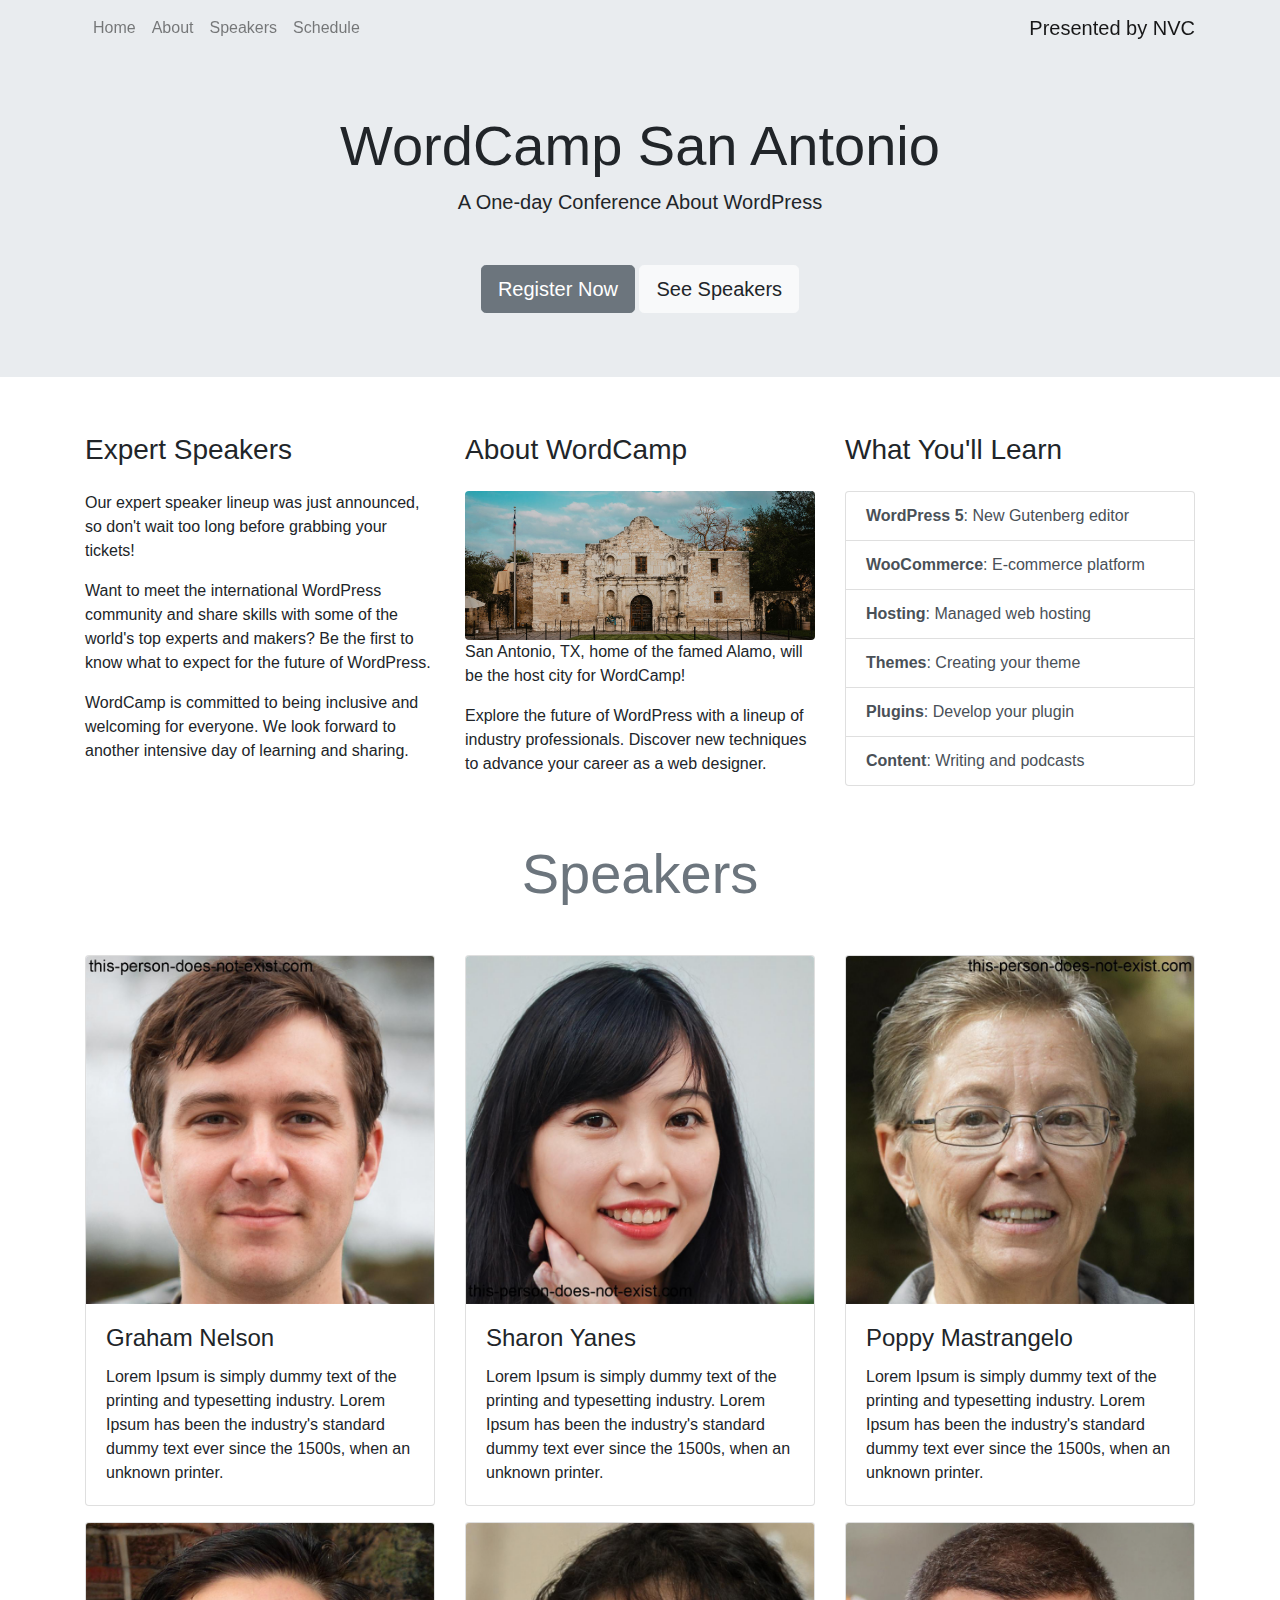
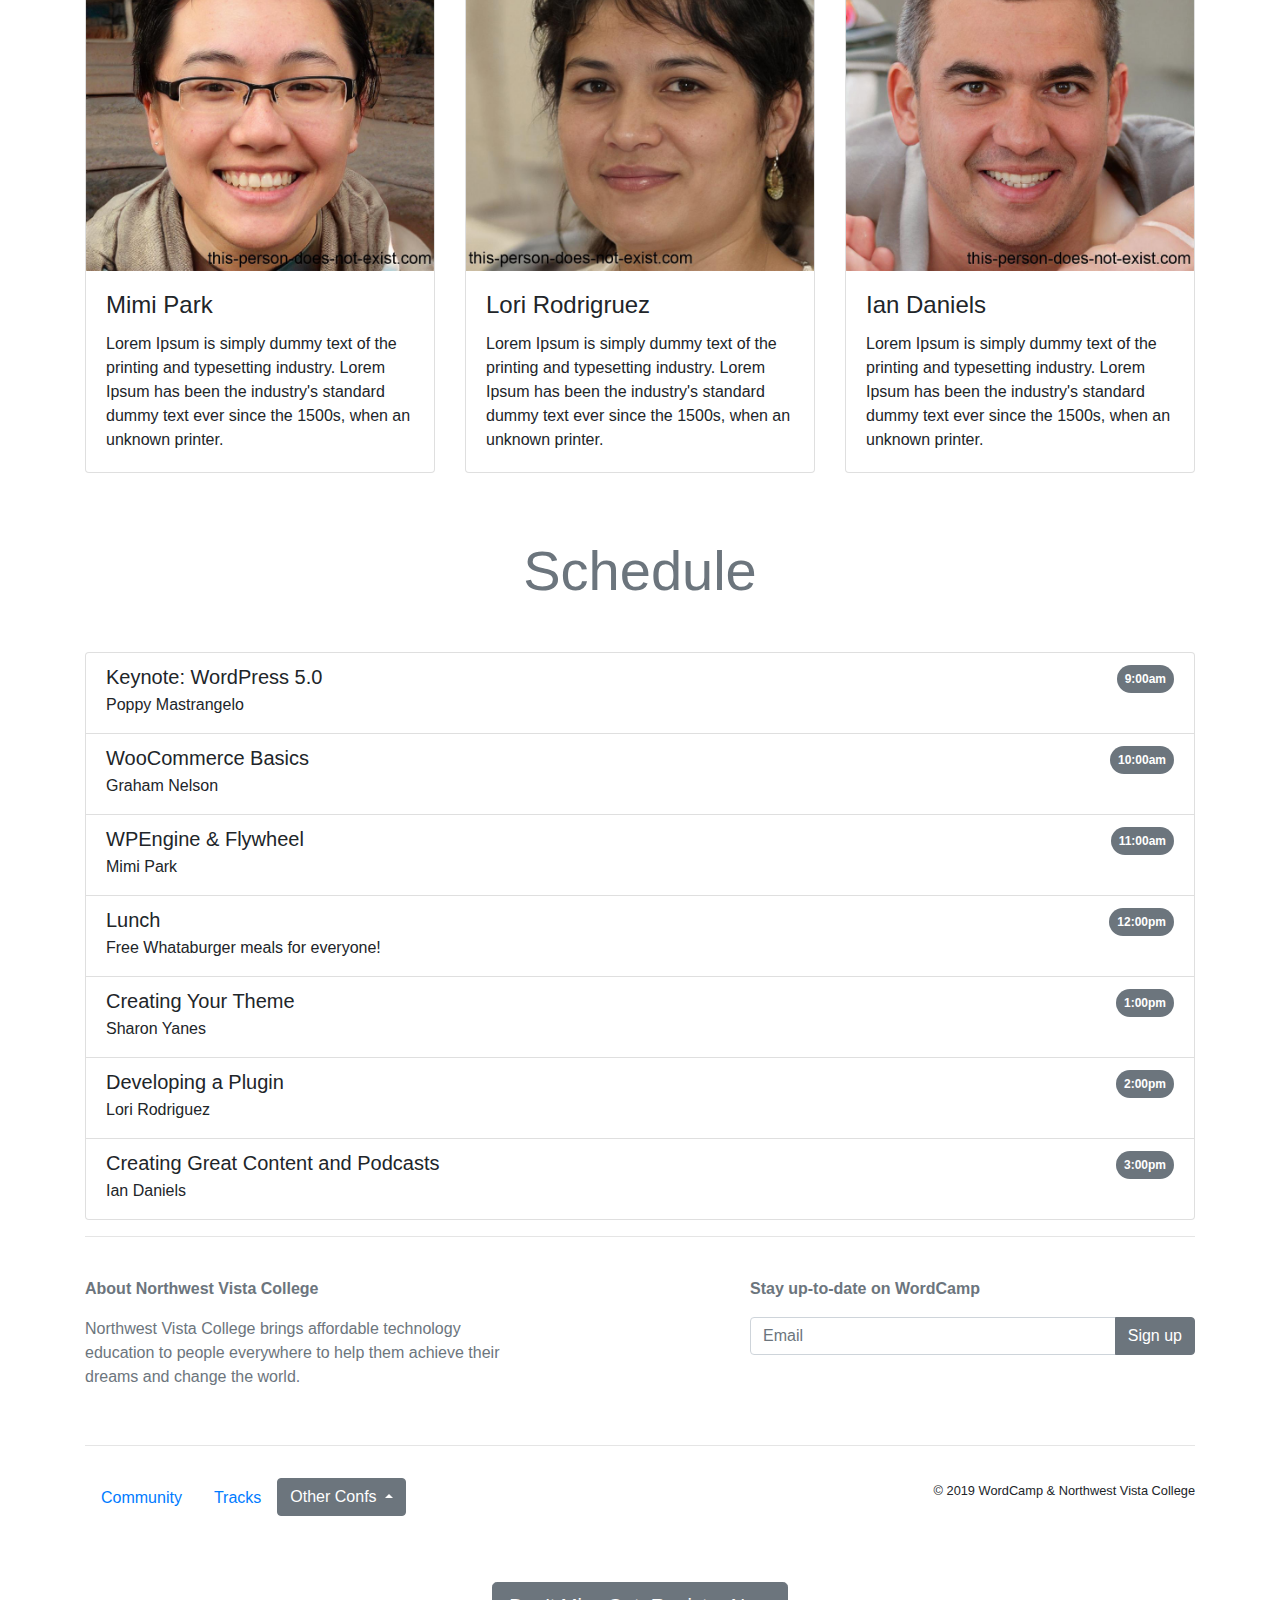
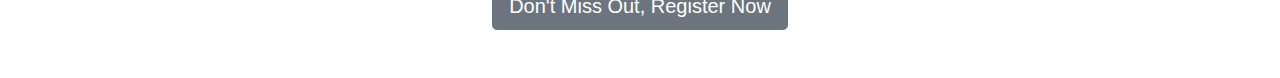
==== index.html @ 1f7ac47f "schedule" ====
<!doctype html>
<html lang="en">
	<head>
		<!-- Required meta tags B) -->
		<meta charset="utf-8">
		<meta name="viewport" content="width=device-width, initial-scale=1, shrink-to-fit=no">

		<!-- Bootstrap CSS -->
		<link rel="stylesheet" href="https://cdn.jsdelivr.net/npm/bootstrap@4.3.1/dist/css/bootstrap.min.css" integrity="sha384-ggOyR0iXCbMQv3Xipma34MD+dH/1fQ784/j6cY/iJTQUOhcWr7x9JvoRxT2MZw1T" crossorigin="anonymous">

		<!-- title :3 -->  
		<title>WordCamp San Antonio</title>
	</head>

	<body>
		<!-- navbar start -->
		<nav class="navbar navbar-expand-lg navbar-light fixed-top">
			<div class="container">
				<a class="navbar-brand order-1 mr-0" href="#" target="_blank">Presented by NVC</a>
				<button class="navbar-toggler" type="button" data-toggle="collapse" data-target="#navbarSupportedContent" aria-controls="navbarSupportedContent" aria-expanded="false" aria-label="Toggle navigation">
				<span class="navbar-toggler-icon"></span>
				</button>
				<div class="collapse navbar-collapse" id="navbarSupportedContent">
					<ul class="navbar-nav mr-auto">
						<li class="nav-item">
						<a class="nav-link" href="#home">Home <span class="sr-only">(current)</span></a>
						</li>
						<li class="nav-item">
						<a class="nav-link" href="#about">About</a>
						</li>
						<li class="nav-item">
						<a class="nav-link" href="#speakers">Speakers</a>
						</li>
						<li class="nav-item">
						<a class="nav-link" href="#schedule">Schedule</a>
						</li>
					</ul>
				</div>
			</div>
		</nav>
		<!-- navbar end -->
		
		<!-- jumbotron start -->
		<div class="jumbotron jumbotron-fluid">
			<div class="container text-sm-center pt-5">
				<h1 class="display-4">WordCamp San Antonio</h1>
				<p class="lead">A One-day Conference About WordPress</p>
				<div class="mt-5">
					<button type="button" class="btn btn-secondary btn-lg">Register Now</button>
					<a class="btn btn-light btn-lg" href="#speakers">See Speakers</a>
				</div>
			</div>
		</div>
		<!-- jumbotron end -->

		<div class="container pt-4">

			<!-- about start -->
			<div class="row">
				<div class="col-lg order-lg-2">
					<h3 class="mb-4">About WordCamp</h3>
					<img class="img-fluid rounded" src="resources/sanantonio.jpg" alt="Photo of the Alamo in San Antonio, TX">
					<p>San Antonio, TX, home of the famed Alamo, will be the host city for WordCamp!</p>
					<p>Explore the future of WordPress with a lineup of industry professionals. Discover new techniques to advance your career as a web designer.</p>
				</div>
				<div class="col-lg order-lg-1">
					<h3 class="mb-4">Expert Speakers</h3>
					<p>Our expert speaker lineup was just announced, so don't wait too long before grabbing your tickets!</p>
					<p>Want to meet the international WordPress community and share skills with some of the world's top experts and makers? Be the first to know what to expect for the future of WordPress.</p>
					<p>WordCamp is committed to being inclusive and welcoming for everyone. We look forward to another intensive day of learning and sharing.</p>
				</div>
				<div class="col-lg order-3">
					<h3 class="mb-4">What You'll Learn</h3>
					<div class="list-group">
						<a href="#" class="list-group-item list-group-item-action"><strong>WordPress 5</strong>: New Gutenberg editor</a>
						<a href="#" class="list-group-item list-group-item-action"><strong>WooCommerce</strong>: E-commerce platform</a>
						<a href="#" class="list-group-item list-group-item-action"><strong>Hosting</strong>: Managed web hosting</a>
						<a href="#" class="list-group-item list-group-item-action"><strong>Themes</strong>: Creating your theme</a>
						<a href="#" class="list-group-item list-group-item-action"><strong>Plugins</strong>: Develop your plugin</a>
						<a href="#" class="list-group-item list-group-item-action"><strong>Content</strong>: Writing and podcasts</a>
					</div>
				</div>
			</div>
			<!-- about end -->

			<!-- speakers start -->
			<h2 class="display-4 text-center my-5 text-muted">Speakers</h2>
			<div class="row">
				<div class="col-md-6 col-lg-4">
					<div class="card mb-3">
						<img class="card-img-top" src="resources/speaker1.png" alt="Speaker Name">
						<div class="card-body">
						<h4 class="card-title">Graham Nelson</h4>
						<p class="card-text">Lorem Ipsum is simply dummy text of the printing and typesetting industry. Lorem Ipsum has been the industry's standard dummy text ever since the 1500s, when an unknown printer.</p>
						</div>
					</div>
				</div>
				<div class="col-md-6 col-lg-4">
					<div class="card mb-3">
						<img class="card-img-top" src="resources/speaker2.png" alt="Speaker Name">
						<div class="card-body">
						<h4 class="card-title">Sharon Yanes</h4>
						<p class="card-text">Lorem Ipsum is simply dummy text of the printing and typesetting industry. Lorem Ipsum has been the industry's standard dummy text ever since the 1500s, when an unknown printer.</p>
						</div>
					</div>
				</div>
				<div class="col-md-6 col-lg-4">
					<div class="card mb-3">
						<img class="card-img-top" src="resources/speaker3.png" alt="Speaker Name">
						<div class="card-body">
						<h4 class="card-title">Poppy Mastrangelo</h4>
						<p class="card-text">Lorem Ipsum is simply dummy text of the printing and typesetting industry. Lorem Ipsum has been the industry's standard dummy text ever since the 1500s, when an unknown printer.</p>
						</div>
					</div>
				</div>
				<div class="col-md-6 col-lg-4">
					<div class="card mb-3">
						<img class="card-img-top" src="resources/speaker4.png" alt="Speaker Name">
						<div class="card-body">
						<h4 class="card-title">Mimi Park</h4>
						<p class="card-text">Lorem Ipsum is simply dummy text of the printing and typesetting industry. Lorem Ipsum has been the industry's standard dummy text ever since the 1500s, when an unknown printer.</p>
						</div>
					</div>
				</div>
				<div class="col-md-6 col-lg-4">
					<div class="card mb-3">
						<img class="card-img-top" src="resources/speaker5.png" alt="Speaker Name">
						<div class="card-body">
						<h4 class="card-title">Lori Rodrigruez</h4>
						<p class="card-text">Lorem Ipsum is simply dummy text of the printing and typesetting industry. Lorem Ipsum has been the industry's standard dummy text ever since the 1500s, when an unknown printer.</p>
						</div>
					</div>
				</div>
				<div class="col-md-6 col-lg-4">
					<div class="card mb-3">
					  <img class="card-img-top" src="resources/speaker6.png" alt="Speaker Name">
						<div class="card-body">
						<h4 class="card-title">Ian Daniels</h4>
						<p class="card-text">Lorem Ipsum is simply dummy text of the printing and typesetting industry. Lorem Ipsum has been the industry's standard dummy text ever since the 1500s, when an unknown printer.</p>
					  </div>
					</div>
				</div>
			</div>			
			<!-- speakers end -->

			<!-- schedule start-->
			<h2 class="display-4 text-center my-5 text-muted">Schedule</h2>
			<ul class="list-group">
				<li class="list-group-item">
					<div class="d-flex justify-content-between">
						<h5 class="mb-1">Keynote: WordPress 5.0</h5>
						<span class="badge badge-pill badge-secondary p-2">9:00am</span>
					</div>
					<p class="mb-1">Poppy Mastrangelo</p>
				</li>
				<li class="list-group-item">
					<div class="d-flex justify-content-between">
						<h5 class="mb-1">WooCommerce Basics</h5>
						<span class="badge badge-pill badge-secondary p-2">10:00am</span>
					</div>
					<p class="mb-1">Graham Nelson</p>
				</li>
				<li class="list-group-item">
					<div class="d-flex justify-content-between">
						<h5 class="mb-1">WPEngine &amp; Flywheel</h5>
						<span class="badge badge-pill badge-secondary p-2">11:00am</span>
					</div>
					<p class="mb-1">Mimi Park</p>
				</li>
				<li class="list-group-item">
					<div class="d-flex justify-content-between">
						<h5 class="mb-1">Lunch</h5>
						<span class="badge badge-pill badge-secondary p-2">12:00pm</span>
					</div>
					<p class="mb-1">Free Whataburger meals for everyone!</p>
				</li>
				<li class="list-group-item">
					<div class="d-flex justify-content-between">
						<h5 class="mb-1">Creating Your Theme</h5>
						<span class="badge badge-pill badge-secondary p-2">1:00pm</span>
					</div>
					<p class="mb-1">Sharon Yanes</p>
				</li>
				<li class="list-group-item">
					<div class="d-flex justify-content-between">
						<h5 class="mb-1">Developing a Plugin</h5>
						<span class="badge badge-pill badge-secondary p-2">2:00pm</span>
					</div>
					<p class="mb-1">Lori Rodriguez</p>
				</li>
				<li class="list-group-item">
					<div class="d-flex justify-content-between">
						<h5 class="mb-1">Creating Great Content and Podcasts</h5>
						<span class="badge badge-pill badge-secondary p-2">3:00pm</span>
					</div>
					<p class="mb-1">Ian Daniels</p>
				</li>
			</ul>
			<!-- schedule end -->
			
			<!-- signup form start -->
			<hr>
			<div class="row py-4 text-muted">
				<div class="col-md col-xl-5">
					<p><strong>About Northwest Vista College</strong></p>
					<p>Northwest Vista College brings affordable technology education to people everywhere to help them achieve their dreams and change the world.</p>
				</div>
				<div class="col-md col-xl-5 ml-auto">
					<p><strong>Stay up-to-date on WordCamp</strong></p>
					<div class="input-group mb-3">
						<input type="text" class="form-control" placeholder="Email" aria-label="Email" aria-describedby="button-addon2">
						<div class="input-group-append">
						<button class="btn btn-secondary" type="button" id="button-addon2">Sign up</button>
						</div>
					</div>
				</div>
			</div>
			<hr>
			<!-- signup form end -->
			
			<!-- footer start -->
			<div class="row py-3">
				<div class="col-md-7">
					<ul class="nav">
					<li class="nav-item">
					<a class="nav-link" href="#">Community</a>
					</li>
					<li class="nav-item">
					<a class="nav-link" href="#">Tracks</a>
					</li>
					<li class="nav-item">
						<div class="btn-group dropup">
							<button type="button" class="btn btn-secondary dropdown-toggle" data-toggle="dropdown" aria-haspopup="true" aria-expanded="false">
							Other Confs
							</button>
							<div class="dropdown-menu">
							<!-- Dropdown menu links -->
							</div>
						</div>
					</li>
					</ul>
				</div>
				<div class="col-md text-md-right">
				<small>&copy; 2019 WordCamp &amp; Northwest Vista College</small>
				</div>
			</div>
			<!-- footer end -->
			
			<!-- callout button -->
			<button type="button" class="btn btn-secondary btn-lg d-block mx-auto my-5">Don't Miss Out, Register Now</button>
		</div>

		<!-- Optional JavaScript -->
		<!-- jQuery first, then Popper.js, then Bootstrap JS -->
		<script src="https://code.jquery.com/jquery-3.3.1.slim.min.js" integrity="sha384-q8i/X+965DzO0rT7abK41JStQIAqVgRVzpbzo5smXKp4YfRvH+8abtTE1Pi6jizo" crossorigin="anonymous"></script>
		<script src="https://cdn.jsdelivr.net/npm/popper.js@1.14.7/dist/umd/popper.min.js" integrity="sha384-UO2eT0CpHqdSJQ6hJty5KVphtPhzWj9WO1clHTMGa3JDZwrnQq4sF86dIHNDz0W1" crossorigin="anonymous"></script>
		<script src="https://cdn.jsdelivr.net/npm/bootstrap@4.3.1/dist/js/bootstrap.min.js" integrity="sha384-JjSmVgyd0p3pXB1rRibZUAYoIIy6OrQ6VrjIEaFf/nJGzIxFDsf4x0xIM+B07jRM" crossorigin="anonymous"></script>
	</body>
</html>
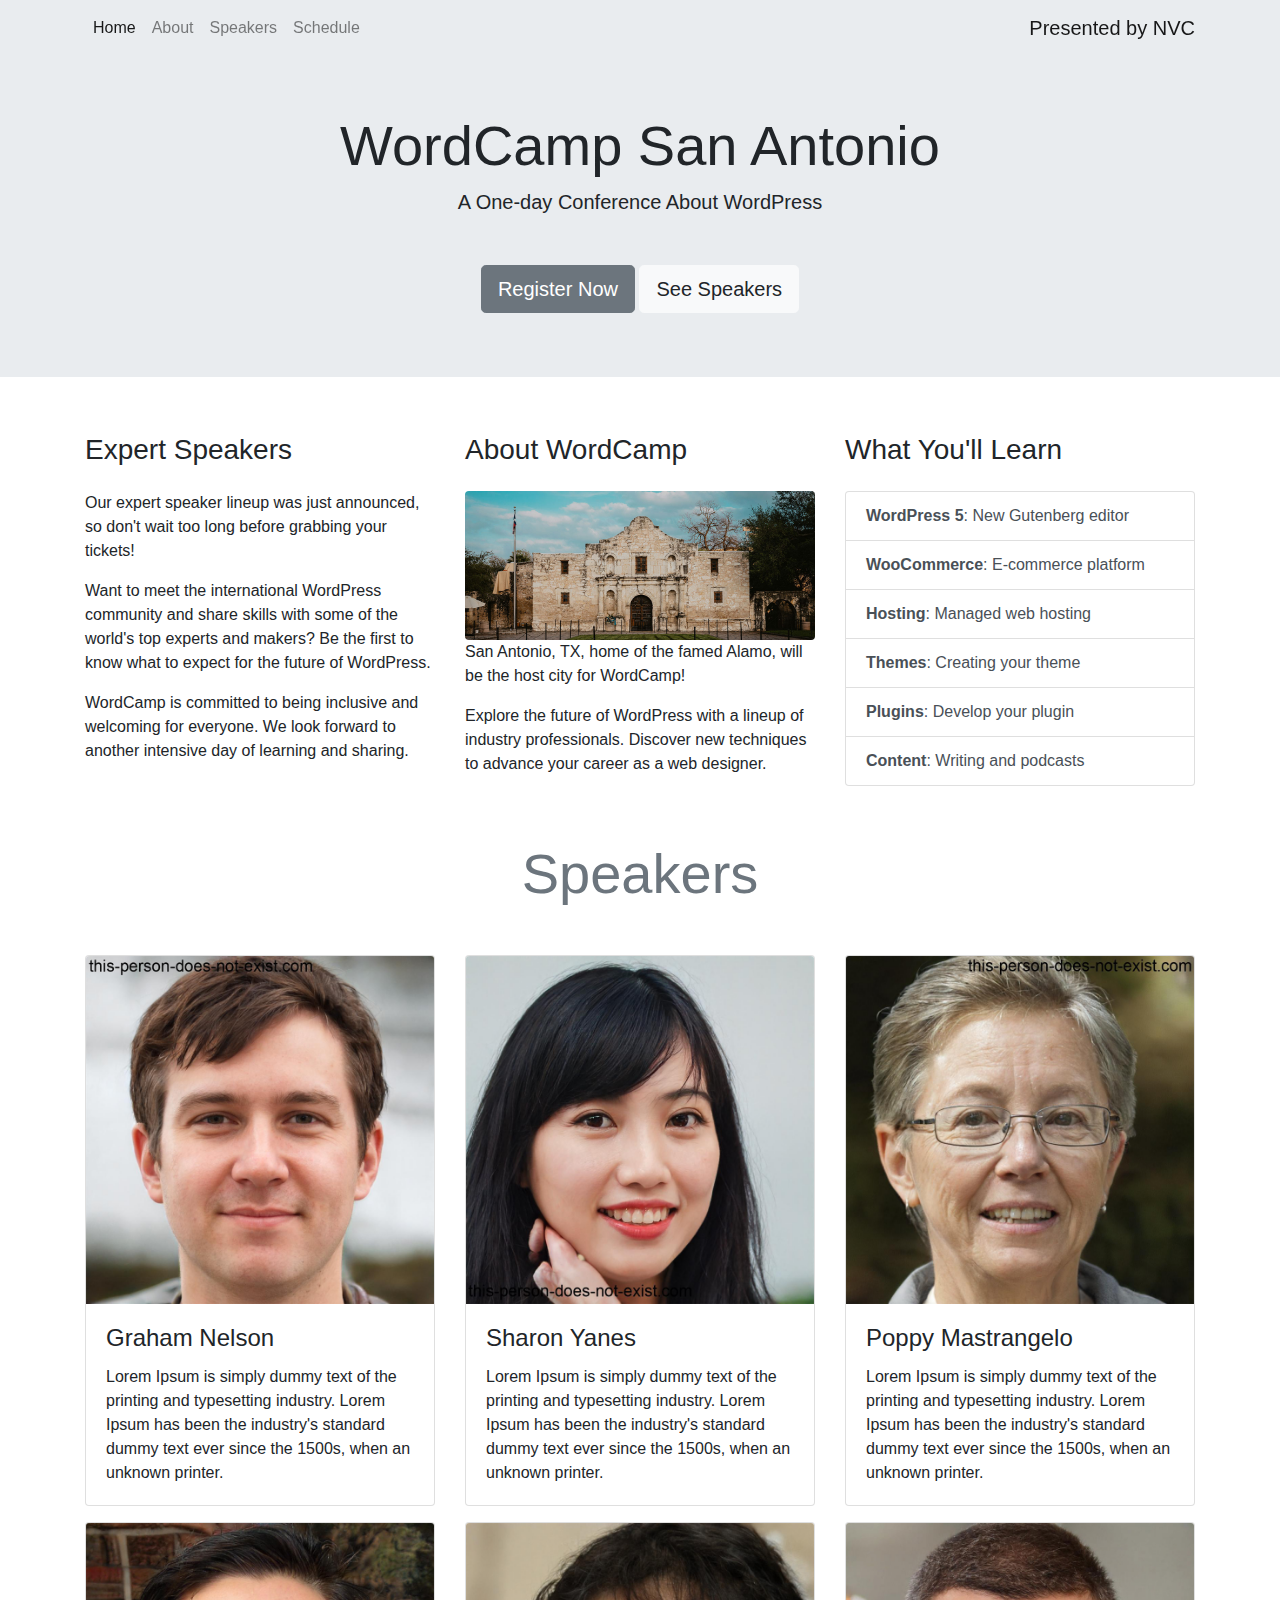
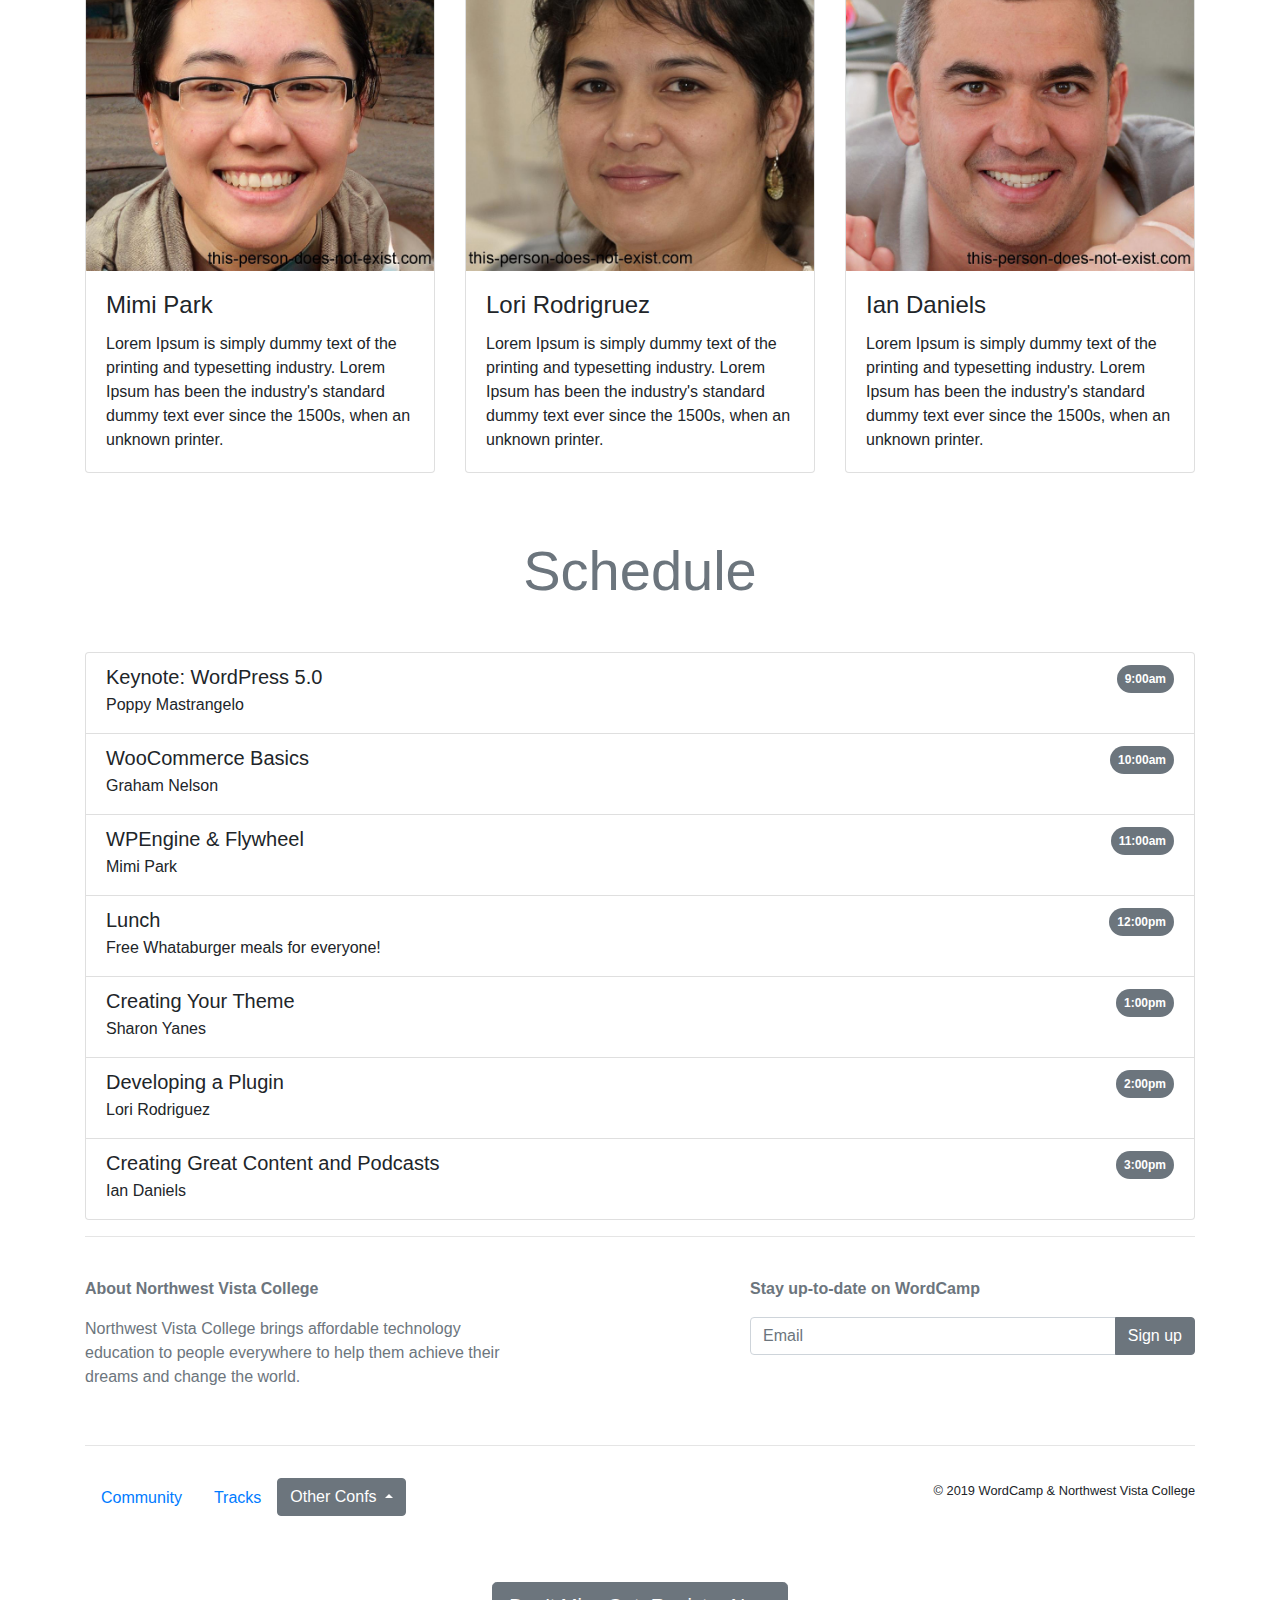
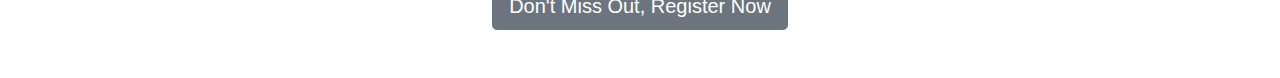
==== commit ac5fe34e: "scrollspy" ====
--- a/index.html
+++ b/index.html
@@ -12,7 +12,7 @@
 		<title>WordCamp San Antonio</title>
 	</head>
 
-	<body>
+	<body data-spy="scroll" data-target=".navbar" id="home">
 		<!-- navbar start -->
 		<nav class="navbar navbar-expand-lg navbar-light fixed-top">
 			<div class="container">
@@ -46,7 +46,7 @@
 				<h1 class="display-4">WordCamp San Antonio</h1>
 				<p class="lead">A One-day Conference About WordPress</p>
 				<div class="mt-5">
-					<button type="button" class="btn btn-secondary btn-lg">Register Now</button>
+					<button type="button" class="btn btn-secondary btn-lg" data-toggle="modal" data-target="#register">Register Now</button>
 					<a class="btn btn-light btn-lg" href="#speakers">See Speakers</a>
 				</div>
 			</div>
@@ -56,7 +56,7 @@
 		<div class="container pt-4">
 
 			<!-- about start -->
-			<div class="row">
+			<div class="row" id="about">
 				<div class="col-lg order-lg-2">
 					<h3 class="mb-4">About WordCamp</h3>
 					<img class="img-fluid rounded" src="resources/sanantonio.jpg" alt="Photo of the Alamo in San Antonio, TX">
@@ -84,6 +84,7 @@
 			<!-- about end -->
 
 			<!-- speakers start -->
+			<div id="speakers">
 			<h2 class="display-4 text-center my-5 text-muted">Speakers</h2>
 			<div class="row">
 				<div class="col-md-6 col-lg-4">
@@ -140,10 +141,12 @@
 					  </div>
 					</div>
 				</div>
-			</div>			
+			</div>
+			</div>
 			<!-- speakers end -->
 
 			<!-- schedule start-->
+			<div id="schedule">
 			<h2 class="display-4 text-center my-5 text-muted">Schedule</h2>
 			<ul class="list-group">
 				<li class="list-group-item">
@@ -196,6 +199,7 @@
 					<p class="mb-1">Ian Daniels</p>
 				</li>
 			</ul>
+			</div>
 			<!-- schedule end -->
 			
 			<!-- signup form start -->
@@ -247,9 +251,31 @@
 			<!-- footer end -->
 			
 			<!-- callout button -->
-			<button type="button" class="btn btn-secondary btn-lg d-block mx-auto my-5">Don't Miss Out, Register Now</button>
+			<button type="button" class="btn btn-secondary btn-lg d-block mx-auto my-5" data-toggle="modal" data-target="#register">Don't Miss Out, Register Now</button>
 		</div>
-
+		
+		<!-- modal start -->
+		<div class="modal fade" id="register" tabindex="-1" role="dialog" aria-labelledby="exampleModalLabel" aria-hidden="true">
+			<div class="modal-dialog" role="document">
+				<div class="modal-content">
+					<div class="modal-header">
+						<h5 class="modal-title" id="exampleModalLabel">Register for WordCamp Conference</h5>
+						<button type="button" class="close" data-dismiss="modal" aria-label="Close">
+						<span aria-hidden="true">&times;</span>
+						</button>
+					</div>
+					<div class="modal-body">
+						...
+					</div>
+					<div class="modal-footer">
+						<button type="button" class="btn btn-secondary" data-dismiss="modal">Close</button>
+						<button type="button" class="btn btn-primary">Save changes</button>
+					</div>
+				</div>
+			</div>
+		</div>
+		<!-- modal end -->
+		
 		<!-- Optional JavaScript -->
 		<!-- jQuery first, then Popper.js, then Bootstrap JS -->
 		<script src="https://code.jquery.com/jquery-3.3.1.slim.min.js" integrity="sha384-q8i/X+965DzO0rT7abK41JStQIAqVgRVzpbzo5smXKp4YfRvH+8abtTE1Pi6jizo" crossorigin="anonymous"></script>
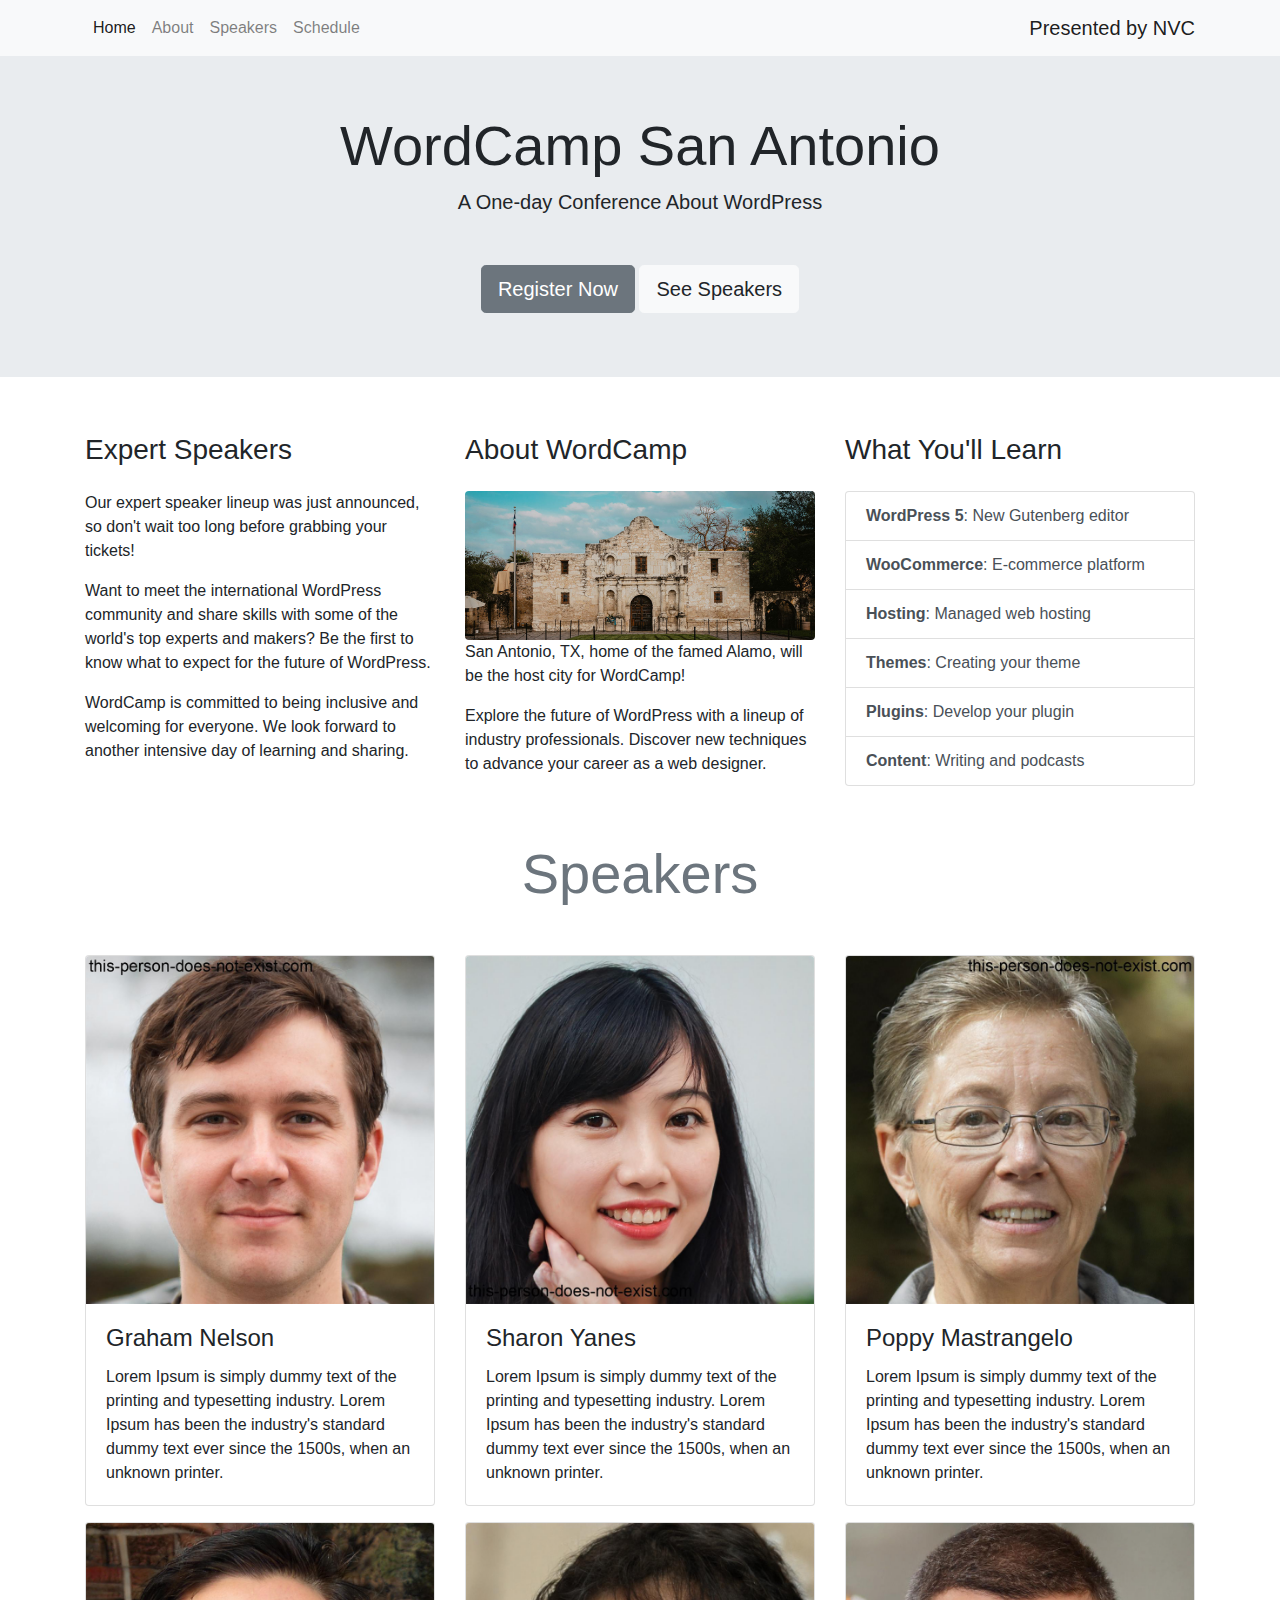
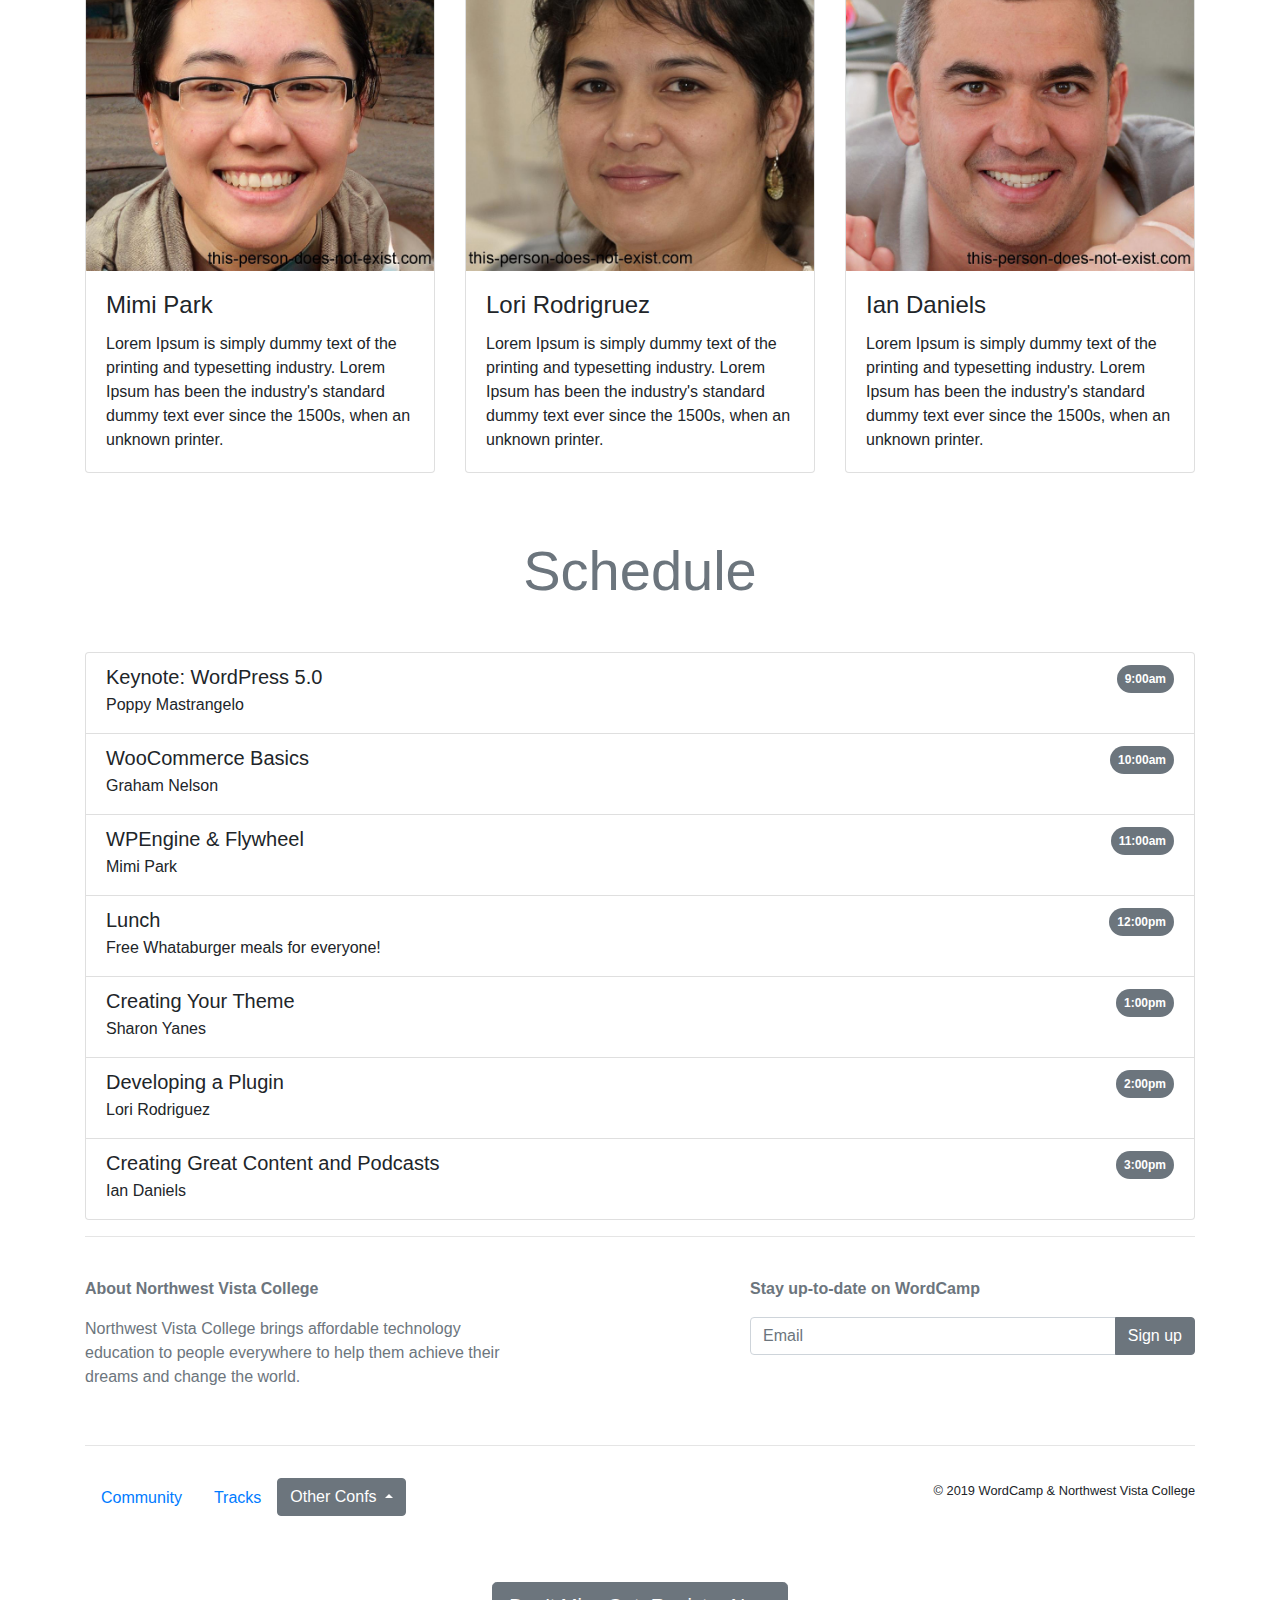
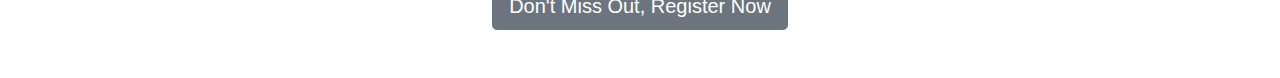
==== commit 33708dbd: "Update index.html" ====
--- a/index.html
+++ b/index.html
@@ -14,7 +14,7 @@
 
 	<body data-spy="scroll" data-target=".navbar" id="home">
 		<!-- navbar start -->
-		<nav class="navbar navbar-expand-lg navbar-light fixed-top">
+		<nav class="navbar navbar-expand-lg navbar-light bg-light fixed-top">
 			<div class="container">
 				<a class="navbar-brand order-1 mr-0" href="#" target="_blank">Presented by NVC</a>
 				<button class="navbar-toggler" type="button" data-toggle="collapse" data-target="#navbarSupportedContent" aria-controls="navbarSupportedContent" aria-expanded="false" aria-label="Toggle navigation">
@@ -265,11 +265,114 @@
 						</button>
 					</div>
 					<div class="modal-body">
-						...
+						<form>
+							<div class="alert alert-dark alert-dismissible fade show" role="alert">
+								<strong>Hurry!</strong> Early bird registration ends in two days.
+								<button type="button" class="close" data-dismiss="alert" aria-label="Close">
+								<span aria-hidden="true">&times;</span>
+								</button>
+							</div>
+							<div class="form-group">
+								<h5>Basic Info</h5>
+							</div>
+							<div class="form-group">
+								<label for="FormControlInput1">Name:</label>
+								<input type="text" class="form-control" id="FormControlInput1">
+							</div>
+							<div class="form-group">
+								<label for="FormControlInput2">Email:</label>
+								<input type="email" class="form-control" id="FormControlInput2">
+							</div>
+							<div class="form-group">
+								<label for="inlineFormCustomSelect">Job Role:</label>
+								<select class="custom-select" id="inlineFormCustomSelect">
+								<option selected>Select...</option>
+								<option value="1">WordPress Developer</option>
+								<option value="2">Blogger</option>
+								<option value="3">Web Designer</option>
+								<option value="4">Student</option>
+								</select>
+							</div>
+							<hr>
+							<div class="form-group">
+								<h5>Which Topics Interest You Most?</h5>
+							</div>
+							<div class="form-group">
+								<div class="form-check">
+									<input class="form-check-input" type="checkbox" value="" id="Check1">
+									<label class="form-check-label" for="Check1">
+									WordPress Plugins
+									</label>
+								</div>
+								<div class="form-check">
+									<input class="form-check-input" type="checkbox" value="" id="Check2">
+									<label class="form-check-label" for="Check2">
+									PHP
+									</label>
+								</div>
+								<div class="form-check">
+									<input class="form-check-input" type="checkbox" value="" id="Check3">
+									<label class="form-check-label" for="Check3">
+									CSS and Javascript
+									</label>
+								</div>
+							</div>
+							<hr>
+							<div class="form-group">
+								<h5>Payment Info</h5>
+							</div>
+							<div class="form-group">
+								<div class="form-row">
+									<div class="col-7">
+										<label for="cardnumber">Card Number:</label>
+										<input type="text" class="form-control" id="cardnumber" maxlength="16">
+									</div>
+									<div class="col">
+										<label for="zipcode">Zip Code:</label>
+										<input type="text" class="form-control" id="zipcode" maxlength="5">
+									</div>
+									<div class="col">
+										<label for="cvc">CVC:</label>
+										<input type="text" class="form-control" id="cvc" maxlength="3">
+									</div>
+								</div>
+								<label for="expiration date">Expiration Date:</label>
+								<div class="form-row">
+									<div class="col" id="expirationdate">
+										<select class="custom-select" id="ExpMonth">
+										<option selected>Month...</option>
+										<option value="1">1 - January</option>
+										<option value="2">2 - February</option>
+										<option value="3">3 - March</option>
+										<option value="4">4 - April</option>
+										<option value="5">5 - May</option>
+										<option value="6">6 - June</option>
+										<option value="7">7 - July</option>
+										<option value="8">8 - August</option>
+										<option value="9">9 - September</option>
+										<option value="10">10 - October</option>
+										<option value="11">11 - November</option>
+										<option value="12">12 - December</option>
+										</select>
+									</div>
+									<div class="col">
+										<select class="custom-select" id="ExpYear">
+										<option selected>Year...</option>
+										<option value="1">2024</option>
+										<option value="2">2025</option>
+										<option value="3">2026</option>
+										<option value="4">2027</option>
+										<option value="5">2028</option>
+										<option value="6">2029</option>
+										<option value="7">2030</option>
+										</select>
+									</div>
+								</div>
+							</div>
+						</form>
 					</div>
 					<div class="modal-footer">
-						<button type="button" class="btn btn-secondary" data-dismiss="modal">Close</button>
-						<button type="button" class="btn btn-primary">Save changes</button>
+						<button type="submit" class="btn btn-dark btn-lg" data-dismiss="modal">Register</button>
 					</div>
 				</div>
 			</div>
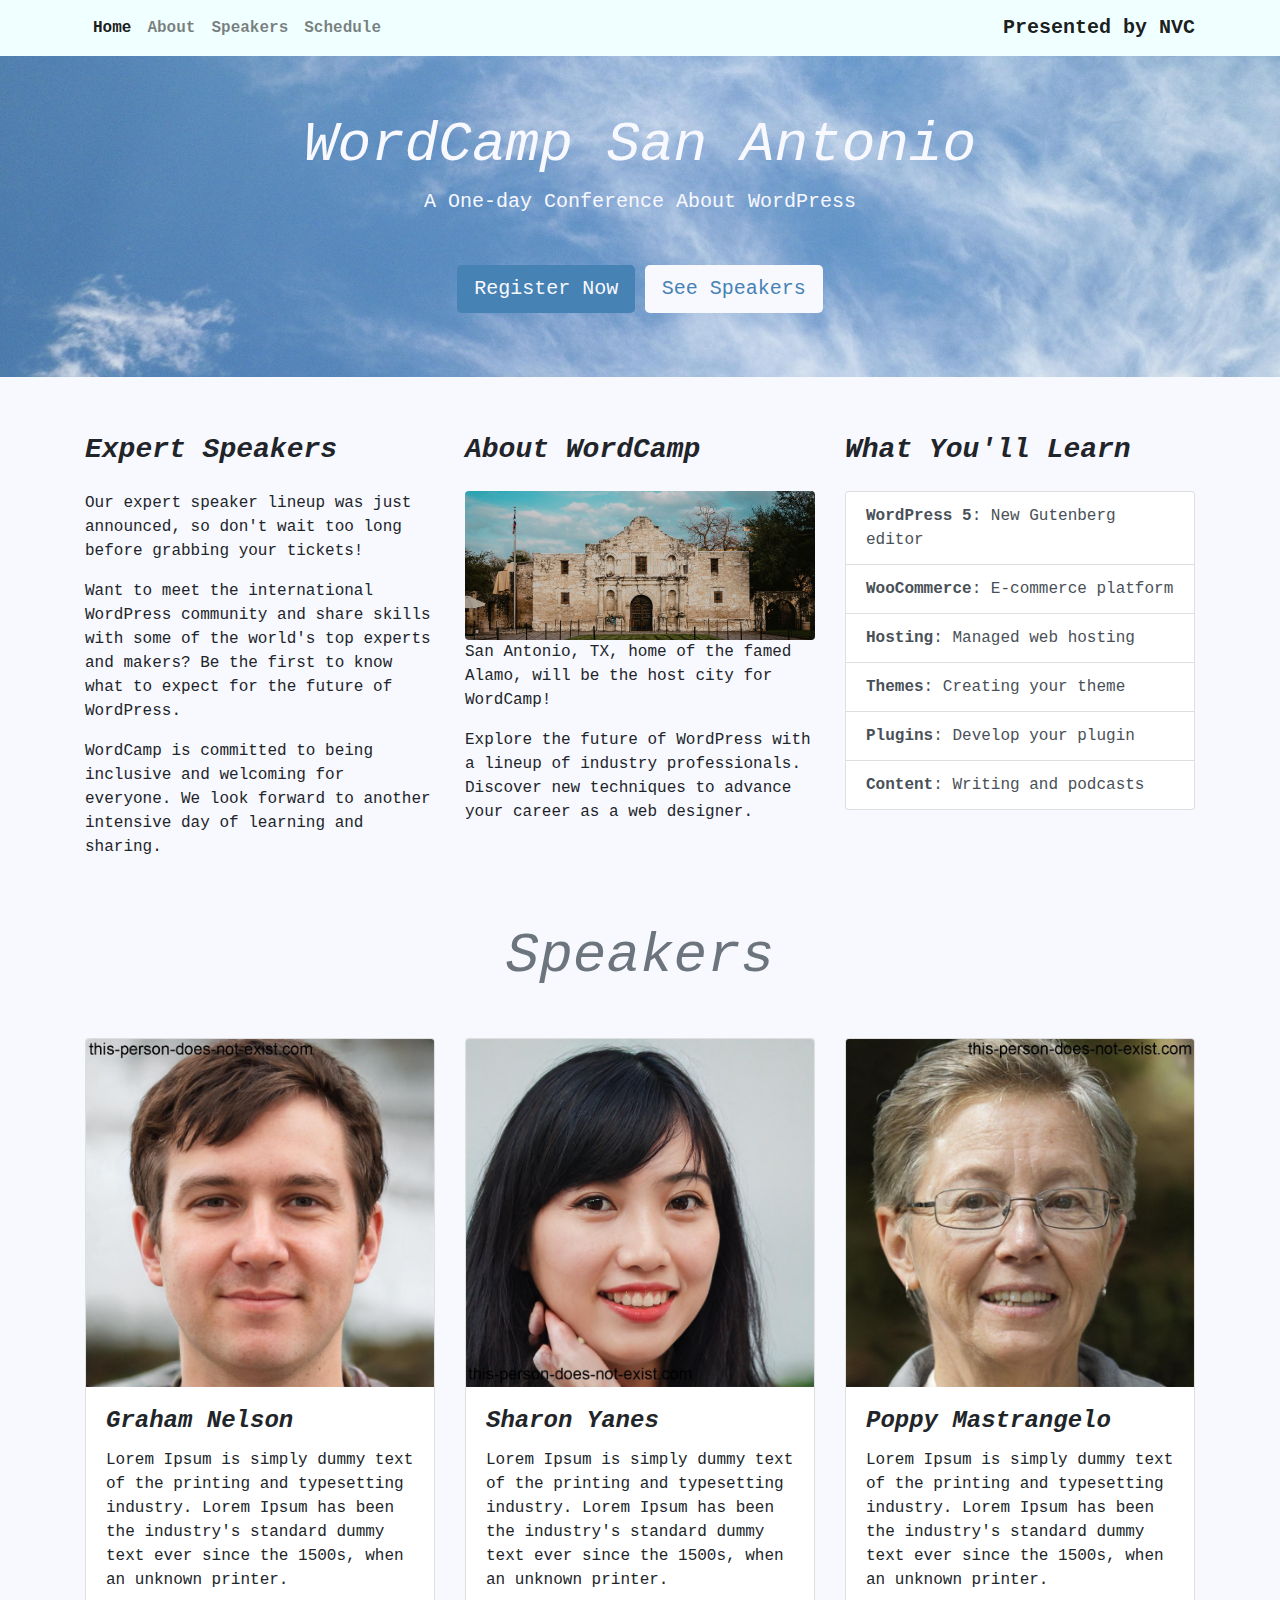
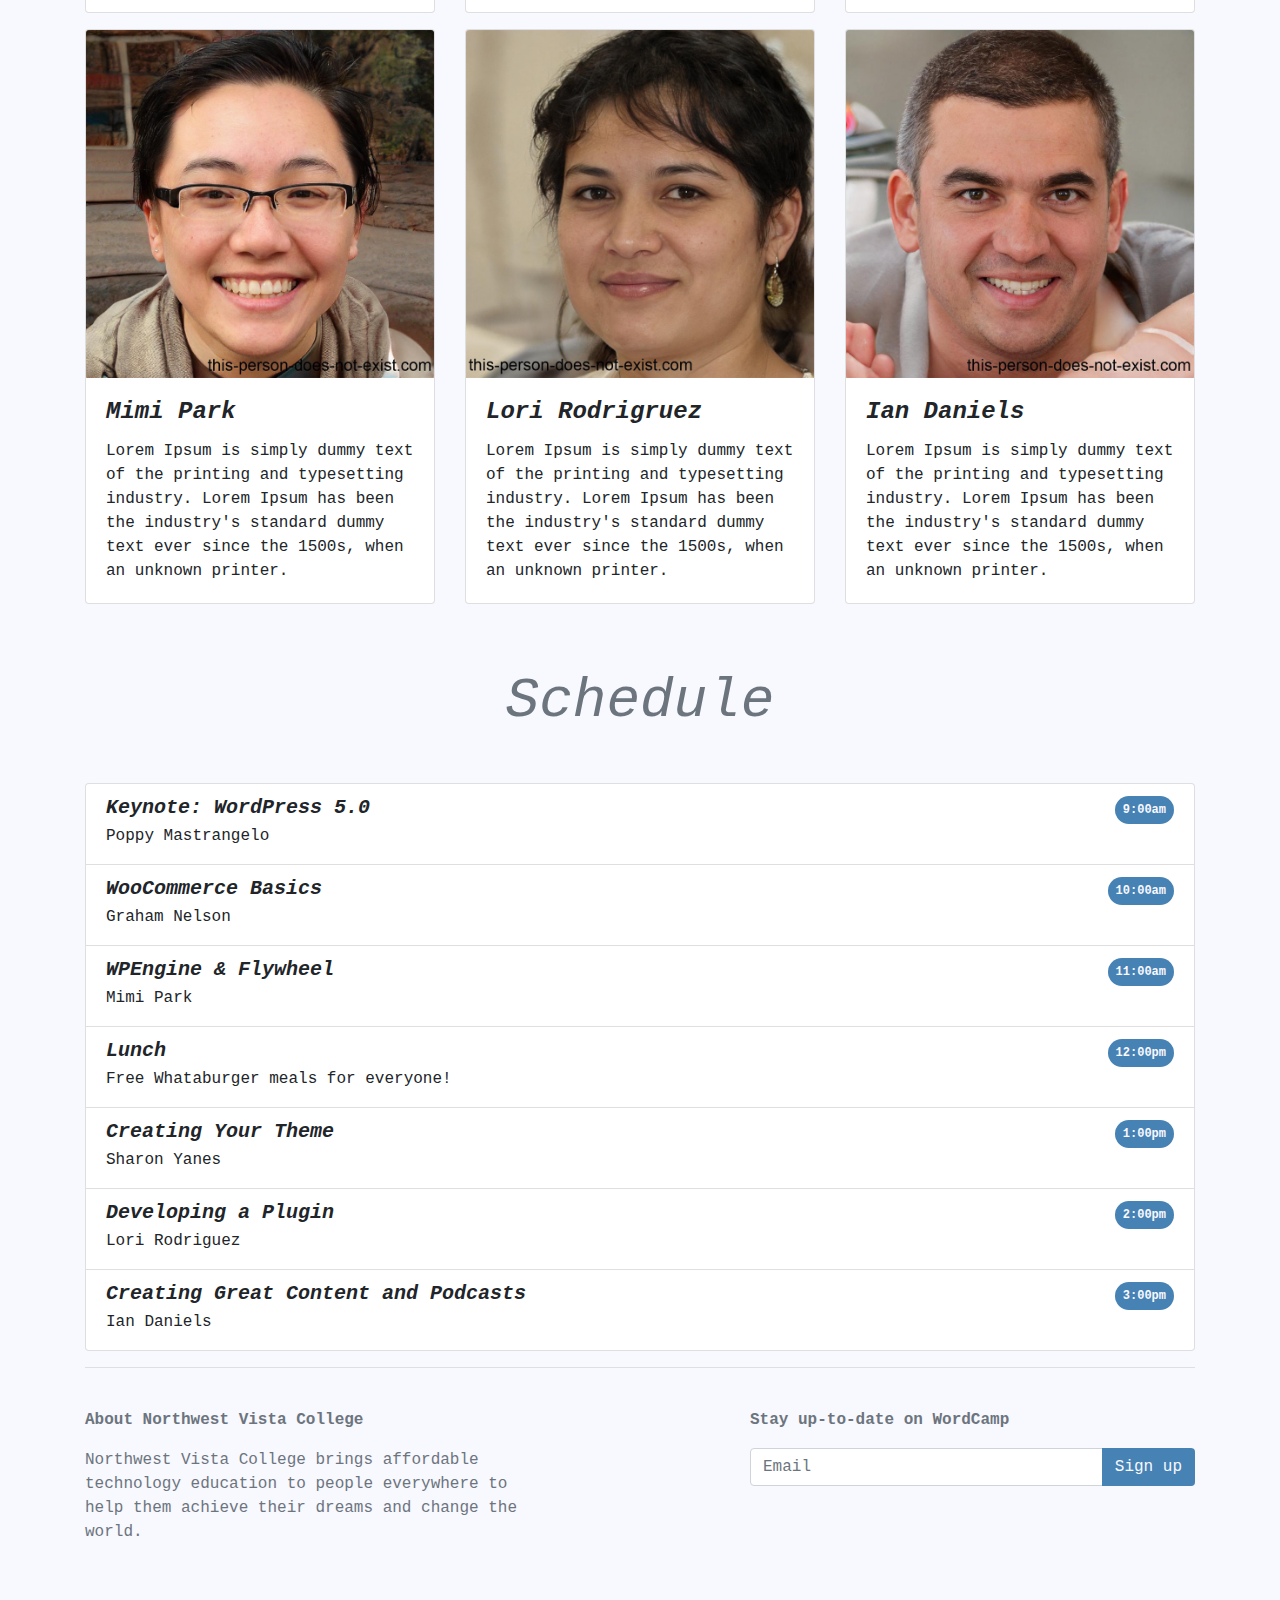
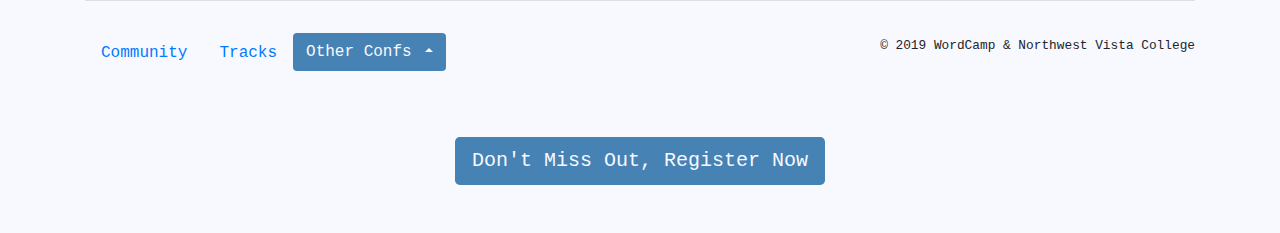
==== commit c881340d: "styled" ====
--- a/index.html
+++ b/index.html
@@ -5,17 +5,18 @@
 		<meta charset="utf-8">
 		<meta name="viewport" content="width=device-width, initial-scale=1, shrink-to-fit=no">
 
+
 		<!-- Bootstrap CSS -->
 		<link rel="stylesheet" href="https://cdn.jsdelivr.net/npm/bootstrap@4.3.1/dist/css/bootstrap.min.css" integrity="sha384-ggOyR0iXCbMQv3Xipma34MD+dH/1fQ784/j6cY/iJTQUOhcWr7x9JvoRxT2MZw1T" crossorigin="anonymous">
-
+		<link rel="stylesheet" href="stylin.css">		
 		<!-- title :3 -->  
 		<title>WordCamp San Antonio</title>
 	</head>
 
 	<body data-spy="scroll" data-target=".navbar" id="home">
 		<!-- navbar start -->
-		<nav class="navbar navbar-expand-lg navbar-light bg-light fixed-top">
-			<div class="container">
+		<nav class="navbar navbar-expand-lg navbar-light fixed-top">
+			<div class="container navb">
 				<a class="navbar-brand order-1 mr-0" href="#" target="_blank">Presented by NVC</a>
 				<button class="navbar-toggler" type="button" data-toggle="collapse" data-target="#navbarSupportedContent" aria-controls="navbarSupportedContent" aria-expanded="false" aria-label="Toggle navigation">
 				<span class="navbar-toggler-icon"></span>
@@ -46,8 +47,8 @@
 				<h1 class="display-4">WordCamp San Antonio</h1>
 				<p class="lead">A One-day Conference About WordPress</p>
 				<div class="mt-5">
-					<button type="button" class="btn btn-secondary btn-lg" data-toggle="modal" data-target="#register">Register Now</button>
-					<a class="btn btn-light btn-lg" href="#speakers">See Speakers</a>
+					<button type="button" class="btn btn-lg bluebtnbig" data-toggle="modal" data-target="#register">Register Now</button>
+					<a class="btn btn-lg whitebtn" href="#speakers">See Speakers</a>
 				</div>
 			</div>
 		</div>
@@ -85,7 +86,7 @@
 
 			<!-- speakers start -->
 			<div id="speakers">
-			<h2 class="display-4 text-center my-5 text-muted">Speakers</h2>
+			<h2 class="display-4 text-center my-5 text-muted subt">Speakers</h2>
 			<div class="row">
 				<div class="col-md-6 col-lg-4">
 					<div class="card mb-3">
@@ -152,49 +153,49 @@
 				<li class="list-group-item">
 					<div class="d-flex justify-content-between">
 						<h5 class="mb-1">Keynote: WordPress 5.0</h5>
-						<span class="badge badge-pill badge-secondary p-2">9:00am</span>
+						<span class="badge badge-pill badge-secondary p-2 bluebtn">9:00am</span>
 					</div>
 					<p class="mb-1">Poppy Mastrangelo</p>
 				</li>
 				<li class="list-group-item">
 					<div class="d-flex justify-content-between">
 						<h5 class="mb-1">WooCommerce Basics</h5>
-						<span class="badge badge-pill badge-secondary p-2">10:00am</span>
+						<span class="badge badge-pill badge-secondary p-2 bluebtn">10:00am</span>
 					</div>
 					<p class="mb-1">Graham Nelson</p>
 				</li>
 				<li class="list-group-item">
 					<div class="d-flex justify-content-between">
 						<h5 class="mb-1">WPEngine &amp; Flywheel</h5>
-						<span class="badge badge-pill badge-secondary p-2">11:00am</span>
+						<span class="badge badge-pill badge-secondary p-2 bluebtn">11:00am</span>
 					</div>
 					<p class="mb-1">Mimi Park</p>
 				</li>
 				<li class="list-group-item">
 					<div class="d-flex justify-content-between">
 						<h5 class="mb-1">Lunch</h5>
-						<span class="badge badge-pill badge-secondary p-2">12:00pm</span>
+						<span class="badge badge-pill badge-secondary p-2 bluebtn">12:00pm</span>
 					</div>
 					<p class="mb-1">Free Whataburger meals for everyone!</p>
 				</li>
 				<li class="list-group-item">
 					<div class="d-flex justify-content-between">
 						<h5 class="mb-1">Creating Your Theme</h5>
-						<span class="badge badge-pill badge-secondary p-2">1:00pm</span>
+						<span class="badge badge-pill badge-secondary p-2 bluebtn">1:00pm</span>
 					</div>
 					<p class="mb-1">Sharon Yanes</p>
 				</li>
 				<li class="list-group-item">
 					<div class="d-flex justify-content-between">
 						<h5 class="mb-1">Developing a Plugin</h5>
-						<span class="badge badge-pill badge-secondary p-2">2:00pm</span>
+						<span class="badge badge-pill badge-secondary p-2 bluebtn">2:00pm</span>
 					</div>
 					<p class="mb-1">Lori Rodriguez</p>
 				</li>
 				<li class="list-group-item">
 					<div class="d-flex justify-content-between">
 						<h5 class="mb-1">Creating Great Content and Podcasts</h5>
-						<span class="badge badge-pill badge-secondary p-2">3:00pm</span>
+						<span class="badge badge-pill badge-secondary p-2 bluebtn">3:00pm</span>
 					</div>
 					<p class="mb-1">Ian Daniels</p>
 				</li>
@@ -214,7 +215,7 @@
 					<div class="input-group mb-3">
 						<input type="text" class="form-control" placeholder="Email" aria-label="Email" aria-describedby="button-addon2">
 						<div class="input-group-append">
-						<button class="btn btn-secondary" type="button" id="button-addon2">Sign up</button>
+						<button class="btn bluebtn" type="button" id="button-addon2">Sign up</button>
 						</div>
 					</div>
 				</div>
@@ -234,7 +235,7 @@
 					</li>
 					<li class="nav-item">
 						<div class="btn-group dropup">
-							<button type="button" class="btn btn-secondary dropdown-toggle" data-toggle="dropdown" aria-haspopup="true" aria-expanded="false">
+							<button type="button" class="btn bluebtn dropdown-toggle" data-toggle="dropdown" aria-haspopup="true" aria-expanded="false">
 							Other Confs
 							</button>
 							<div class="dropdown-menu">
@@ -251,7 +252,7 @@
 			<!-- footer end -->
 			
 			<!-- callout button -->
-			<button type="button" class="btn btn-secondary btn-lg d-block mx-auto my-5" data-toggle="modal" data-target="#register">Don't Miss Out, Register Now</button>
+			<button type="button" class="btn bluebtn btn-lg d-block mx-auto my-5" data-toggle="modal" data-target="#register">Don't Miss Out, Register Now</button>
 		</div>
 		
 		<!-- modal start -->
--- a/stylin.css
+++ b/stylin.css
@@ -0,0 +1,11 @@
+@charset "utf-8";
+/* CSS Document */
+
+nav {background-color:azure;}
+body {font-family:"Courier New";background-color:ghostwhite;}
+.jumbotron {background-size:cover;background-image:url("resources/sky.jpg");color:ghostwhite}
+.bluebtn {background-color:steelblue;color:ghostwhite}
+.bluebtnbig {background-color:steelblue;color:ghostwhite;font-weight:500;}
+.whitebtn {background-color:ghostwhite;color:steelblue}
+.navb {font-weight:600;}
+h1,h2,h3,h4,h5 {font-style:italic;font-weight:bold;}